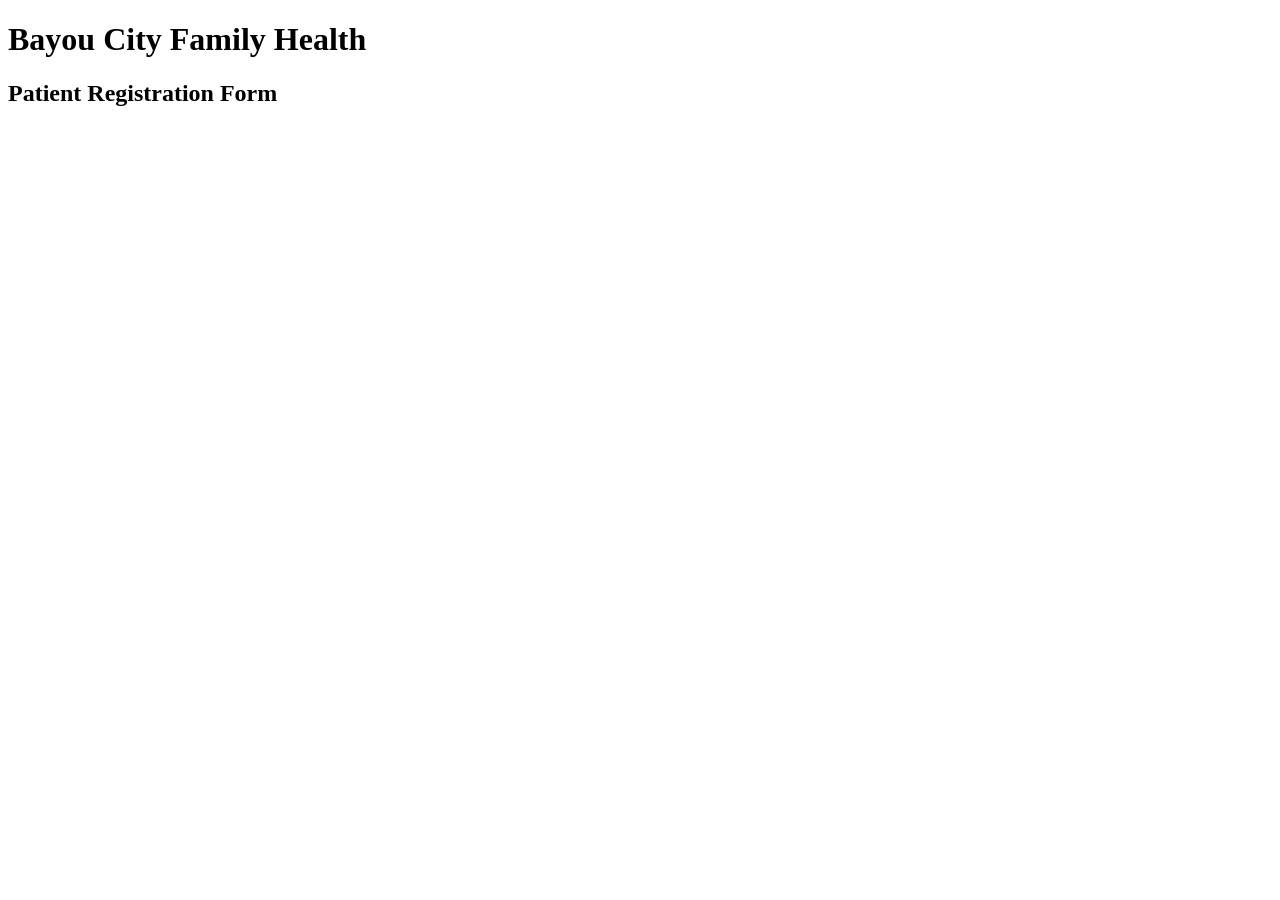
==== mis7375/homework1/homework1.html @ ec164c85 "Add header comment, head, and banner Added a patient registration form for Bayou City Family Health." ====
<!DOCTYPE html>

<!--
Program name: homework1.html
Author: Brian Nwabuoku
Date created: 09/26/2026
Date last edited: 09/26/2026
Version: 1.0
Description: Patient registration form for Bayou City Family Health.
-->

<html>
  
<head>
  <title>Bayou City Family Health - Patient Registration</title>
  <link rel="stylesheet" href="homework1.css">
</head>

<body>
  <div id="header">
    <h1>Bayou City Family Health</h1>
    <h2>Patient Registration Form</h2>
  </div>
</body>

</html>
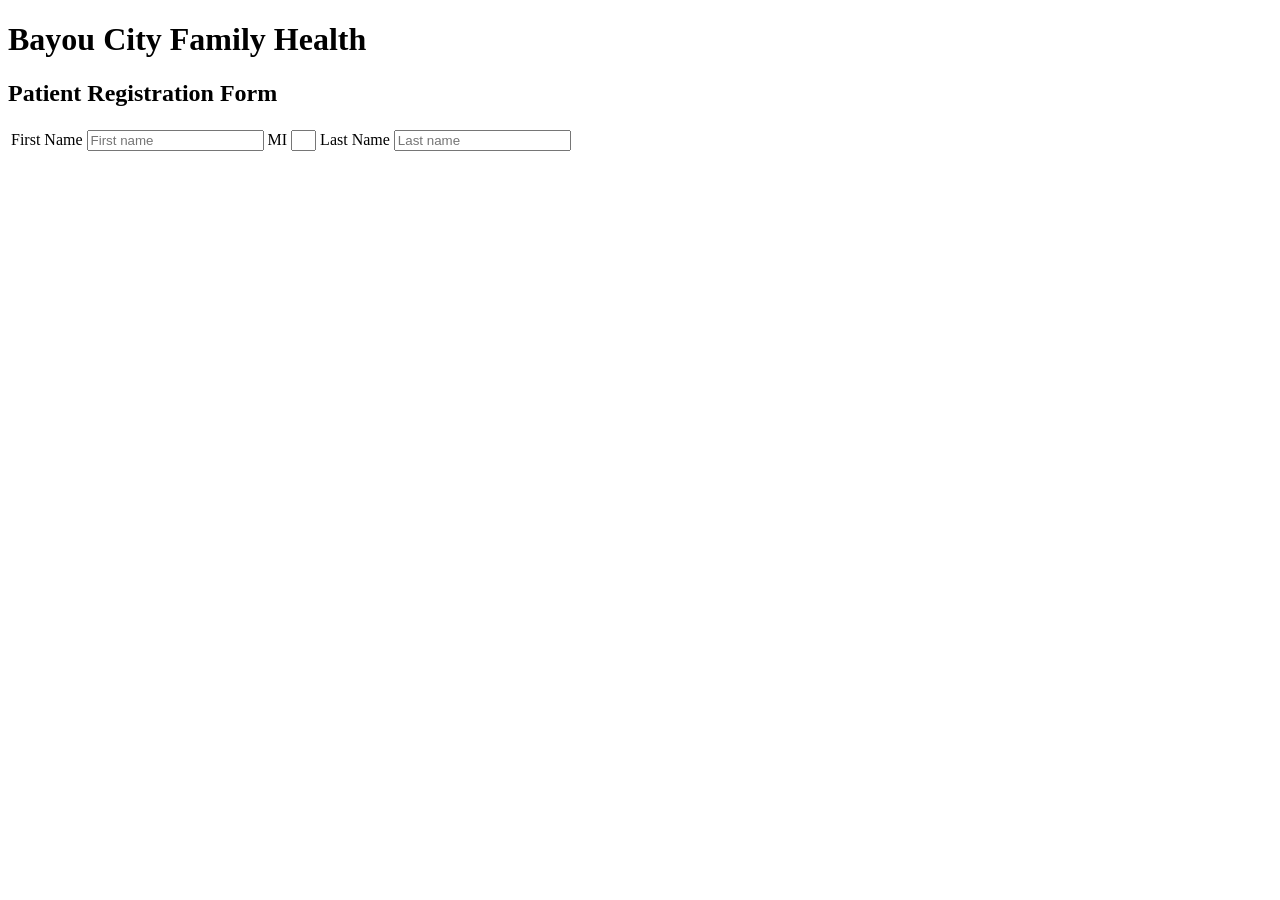
==== commit 272cfa0c: "Add name row: first name, middle initial, last name" ====
--- a/mis7375/homework1/homework1.html
+++ b/mis7375/homework1/homework1.html
@@ -10,17 +10,51 @@
 -->
 
 <html>
-  
 <head>
   <title>Bayou City Family Health - Patient Registration</title>
   <link rel="stylesheet" href="homework1.css">
 </head>
-
 <body>
   <div id="header">
     <h1>Bayou City Family Health</h1>
     <h2>Patient Registration Form</h2>
   </div>
+  <div id="main">
+    <form action="thankyou.html">
+      <table>
+        <!-- Name row: first name, middle initial, last name -->
+        <tr>
+          <td><label for="first_name">First Name</label></td>
+          <td>
+            <input type="text"
+              id="first_name"
+              name="first_name"
+              size="20"
+              maxlength="30"
+              placeholder="First name"
+              required>
+          </td>
+          <td><label for="middle_initial">MI</label></td>
+          <td>
+            <input type="text"
+              id="middle_initial"
+              name="middle_initial"
+              size="1"
+              maxlength="1">
+          </td>
+          <td><label for="last_name">Last Name</label></td>
+          <td>
+            <input type="text"
+              id="last_name"
+              name="last_name"
+              size="20"
+              maxlength="30"
+              placeholder="Last name"
+              required>
+          </td>
+        </tr>
+      </table>
+    </form>
+  </div>
 </body>
-
 </html>
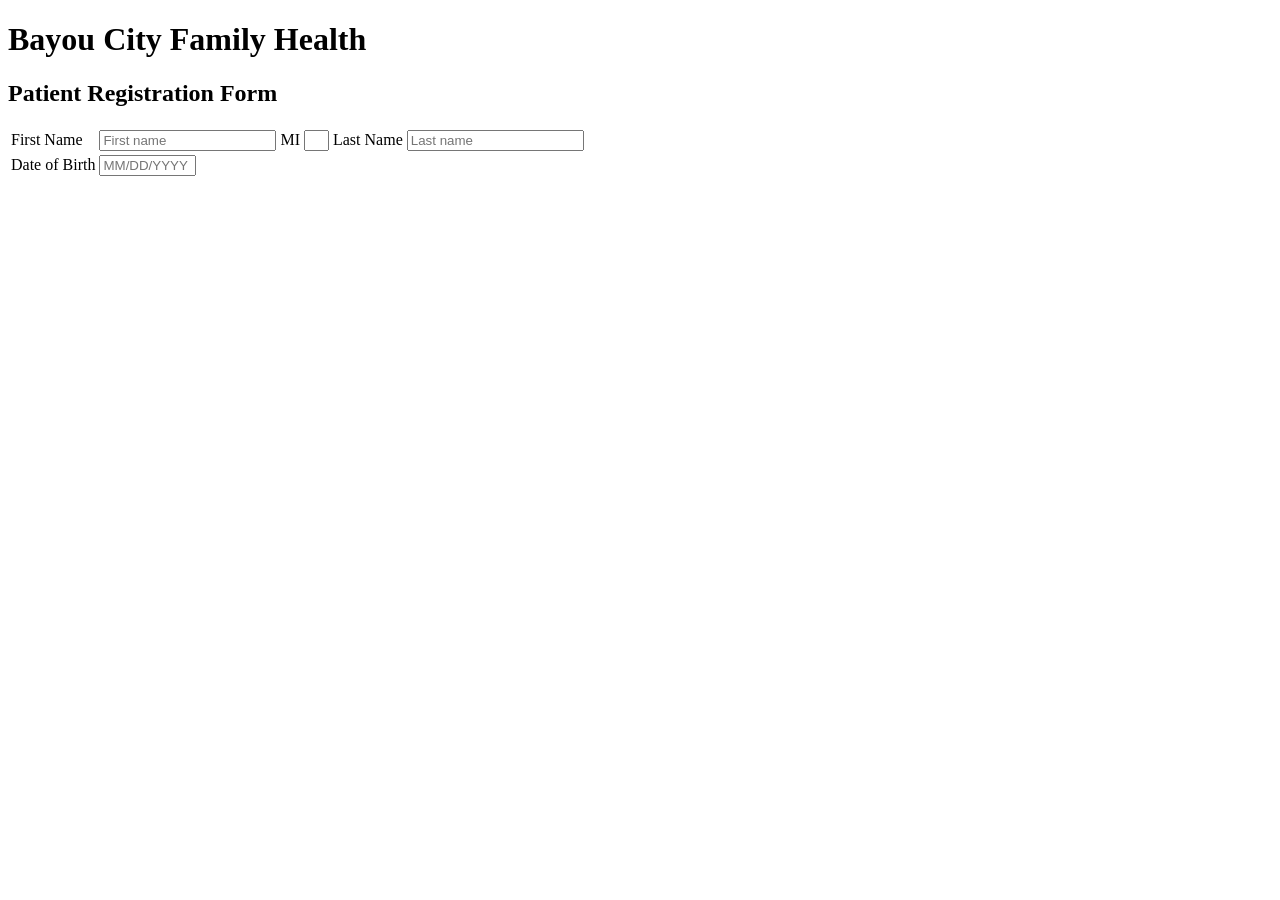
==== commit 11c9fb80: "Add date of birth row" ====
--- a/mis7375/homework1/homework1.html
+++ b/mis7375/homework1/homework1.html
@@ -53,6 +53,19 @@
               required>
           </td>
         </tr>
+        <!-- Date of birth row -->
+        <tr>
+          <td><label for="date_of_birth">Date of Birth</label></td>
+          <td>
+            <input type="text"
+              id="date_of_birth"
+              name="date_of_birth"
+              size="10"
+              maxlength="10"
+              placeholder="MM/DD/YYYY"
+              required>
+          </td>
+        </tr>
       </table>
     </form>
   </div>
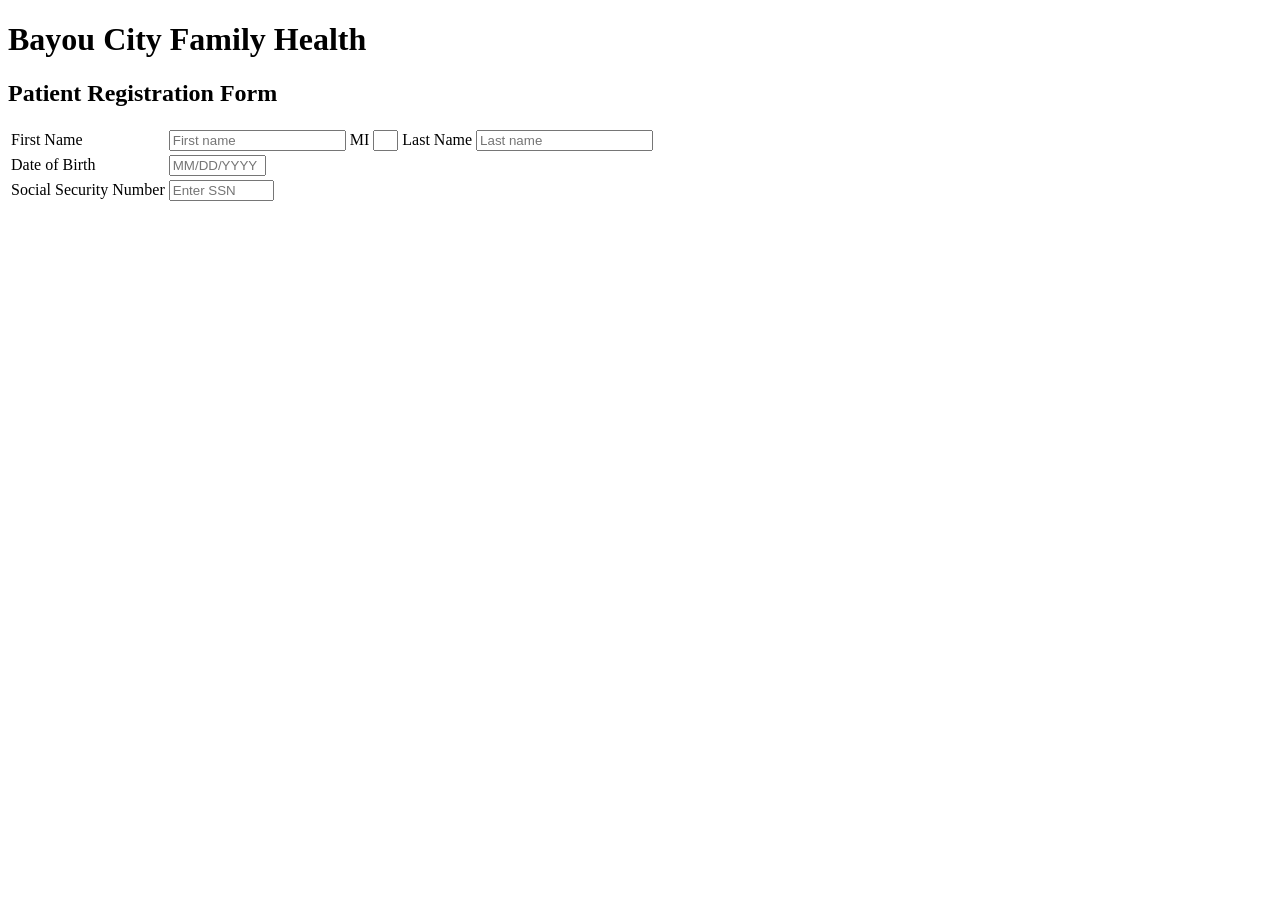
==== commit 597d4d24: "Add Social Security Number input field" ====
--- a/mis7375/homework1/homework1.html
+++ b/mis7375/homework1/homework1.html
@@ -66,6 +66,20 @@
               required>
           </td>
         </tr>
+        <!-- Social Security number row (test values only) -->
+        <tr>
+          <td><label for="ssn">Social Security Number</label></td>
+          <td>
+            <input type="password"
+              id="ssn"
+              name="ssn"
+              size="11"
+              minlength="9"
+              maxlength="11"
+              placeholder="Enter SSN"
+              required>
+          </td>
+        </tr>
       </table>
     </form>
   </div>
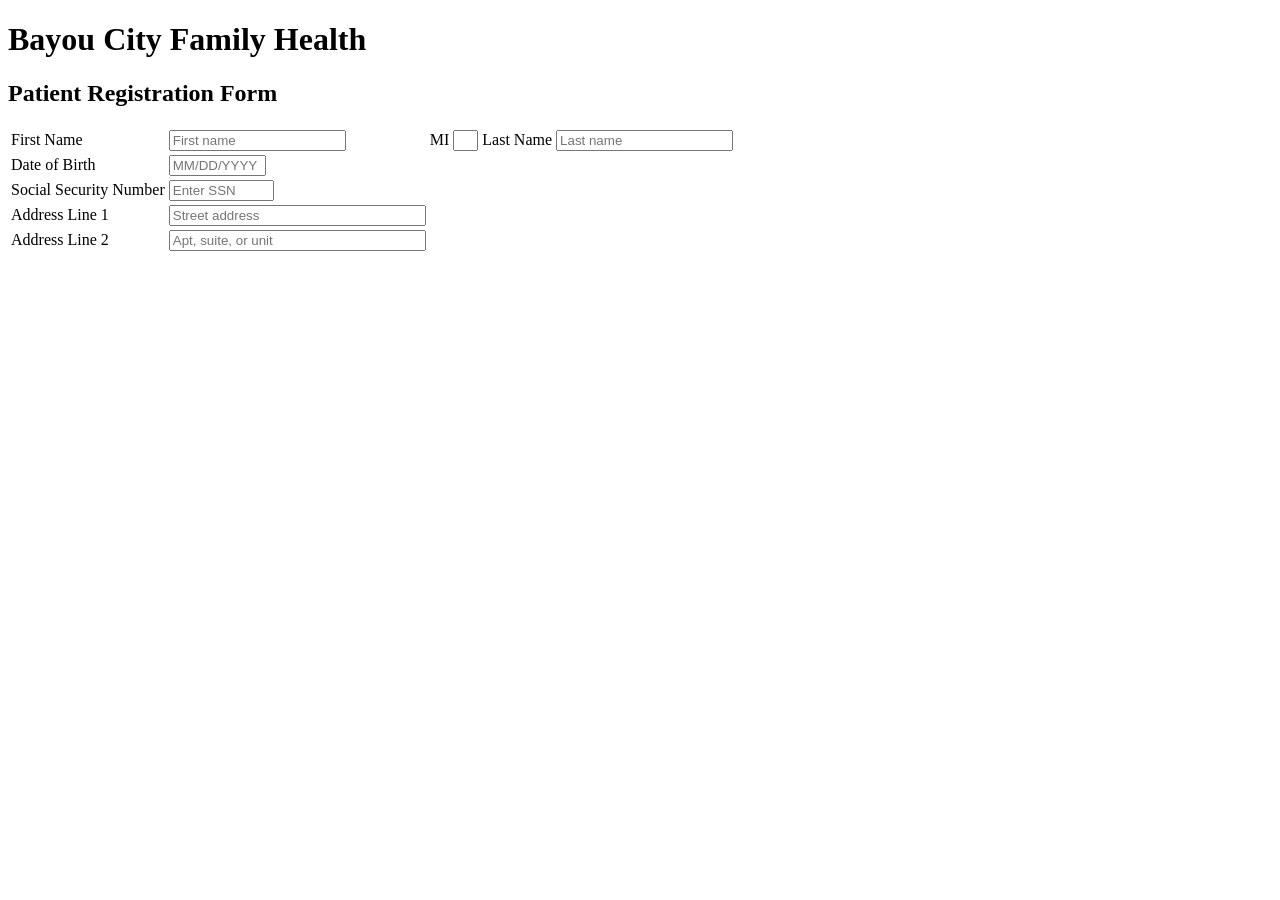
==== commit f5af9530: "Refactor comments and add address input fields Updated comments for clarity and added address input " ====
--- a/mis7375/homework1/homework1.html
+++ b/mis7375/homework1/homework1.html
@@ -66,7 +66,7 @@
               required>
           </td>
         </tr>
-        <!-- Social Security number row (test values only) -->
+        <!-- Social Security number row -->
         <tr>
           <td><label for="ssn">Social Security Number</label></td>
           <td>
@@ -80,6 +80,30 @@
               required>
           </td>
         </tr>
+        <!-- Address rows -->
+        <tr>
+          <td><label for="address_line1">Address Line 1</label></td>
+          <td>
+            <input type="text"
+              id="address_line1"
+              name="address_line1"
+              size="30"
+              maxlength="30"
+              placeholder="Street address"
+              required>
+          </td>
+        </tr>
+        <tr>
+          <td><label for="address_line2">Address Line 2</label></td>
+          <td>
+            <input type="text"
+              id="address_line2"
+              name="address_line2"
+              size="30"
+              maxlength="30"
+              placeholder="Apt, suite, or unit">
+          </td>
+        </tr>
       </table>
     </form>
   </div>
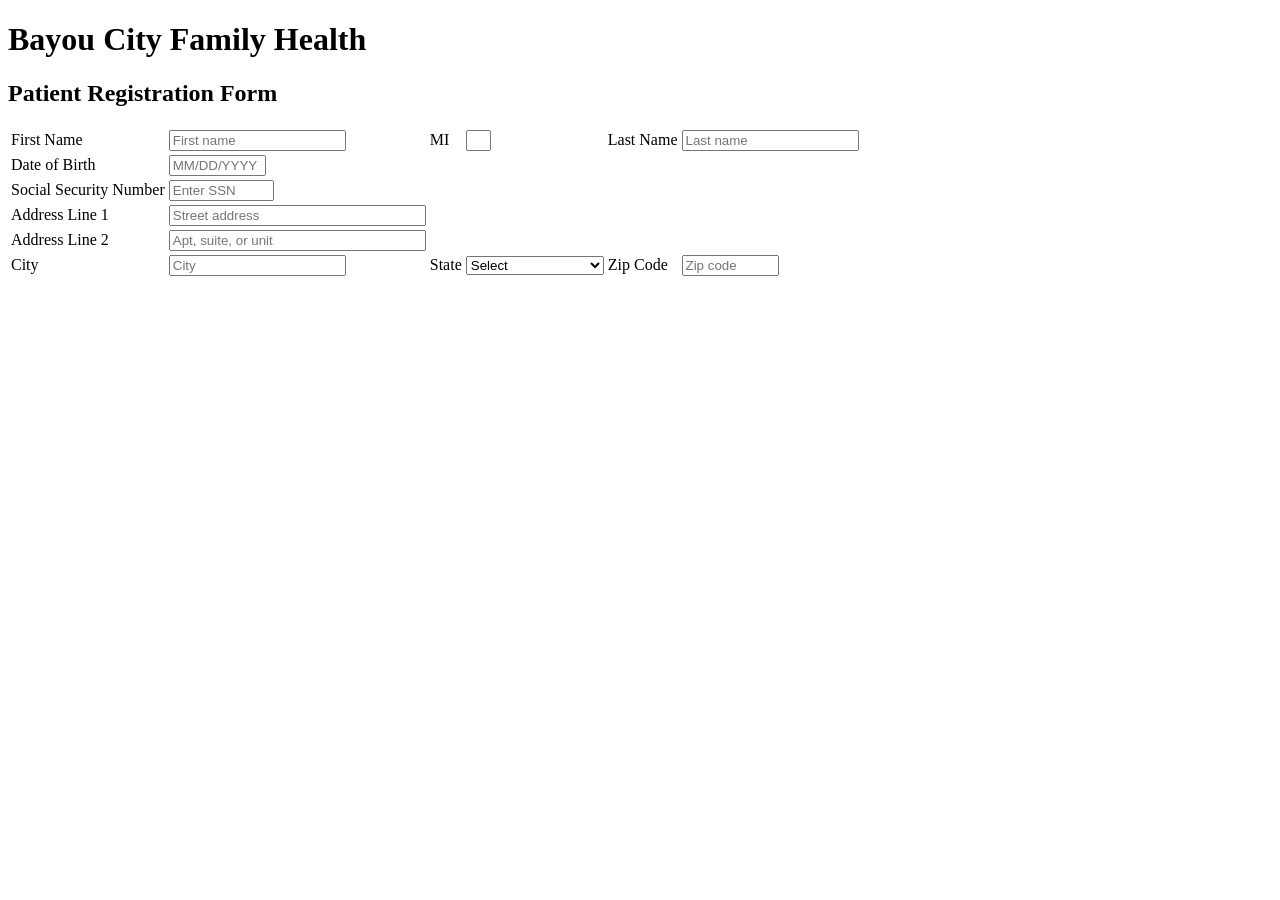
==== commit 215c0a41: "Add city, state, and zip code fields to form" ====
--- a/mis7375/homework1/homework1.html
+++ b/mis7375/homework1/homework1.html
@@ -104,6 +104,90 @@
               placeholder="Apt, suite, or unit">
           </td>
         </tr>
+        <!-- City, state, and zip code row -->
+        <tr>
+          <td><label for="city">City</label></td>
+          <td>
+            <input type="text"
+              id="city"
+              name="city"
+              size="20"
+              maxlength="30"
+              placeholder="City"
+              required>
+          </td>
+          <td><label for="state">State</label></td>
+          <td>
+            <select id="state"
+              name="state"
+              required>
+              <option value="">Select</option>
+              <option value="AL">Alabama</option>
+              <option value="AK">Alaska</option>
+              <option value="AZ">Arizona</option>
+              <option value="AR">Arkansas</option>
+              <option value="CA">California</option>
+              <option value="CO">Colorado</option>
+              <option value="CT">Connecticut</option>
+              <option value="DE">Delaware</option>
+              <option value="DC">District of Columbia</option>
+              <option value="FL">Florida</option>
+              <option value="GA">Georgia</option>
+              <option value="HI">Hawaii</option>
+              <option value="ID">Idaho</option>
+              <option value="IL">Illinois</option>
+              <option value="IN">Indiana</option>
+              <option value="IA">Iowa</option>
+              <option value="KS">Kansas</option>
+              <option value="KY">Kentucky</option>
+              <option value="LA">Louisiana</option>
+              <option value="ME">Maine</option>
+              <option value="MD">Maryland</option>
+              <option value="MA">Massachusetts</option>
+              <option value="MI">Michigan</option>
+              <option value="MN">Minnesota</option>
+              <option value="MS">Mississippi</option>
+              <option value="MO">Missouri</option>
+              <option value="MT">Montana</option>
+              <option value="NE">Nebraska</option>
+              <option value="NV">Nevada</option>
+              <option value="NH">New Hampshire</option>
+              <option value="NJ">New Jersey</option>
+              <option value="NM">New Mexico</option>
+              <option value="NY">New York</option>
+              <option value="NC">North Carolina</option>
+              <option value="ND">North Dakota</option>
+              <option value="OH">Ohio</option>
+              <option value="OK">Oklahoma</option>
+              <option value="OR">Oregon</option>
+              <option value="PA">Pennsylvania</option>
+              <option value="PR">Puerto Rico</option>
+              <option value="RI">Rhode Island</option>
+              <option value="SC">South Carolina</option>
+              <option value="SD">South Dakota</option>
+              <option value="TN">Tennessee</option>
+              <option value="TX">Texas</option>
+              <option value="UT">Utah</option>
+              <option value="VT">Vermont</option>
+              <option value="VA">Virginia</option>
+              <option value="WA">Washington</option>
+              <option value="WV">West Virginia</option>
+              <option value="WI">Wisconsin</option>
+              <option value="WY">Wyoming</option>
+            </select>
+          </td>
+          <td><label for="zip_code">Zip Code</label></td>
+          <td>
+            <input type="text"
+              id="zip_code"
+              name="zip_code"
+              size="10"
+              minlength="5"
+              maxlength="10"
+              placeholder="Zip code"
+              required>
+          </td>
+        </tr>
       </table>
     </form>
   </div>
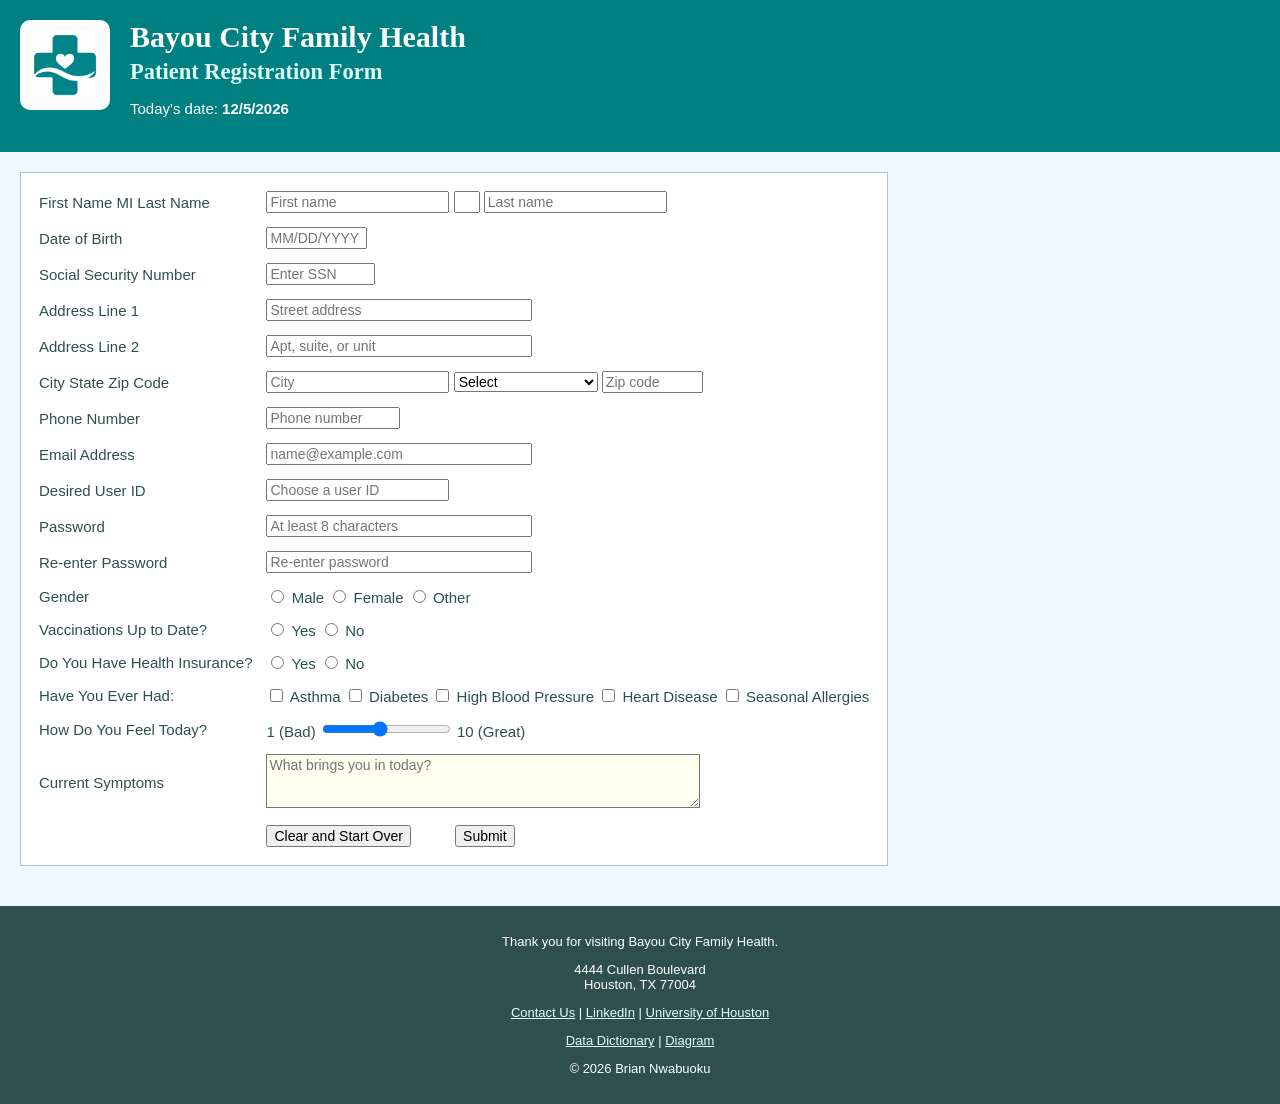
==== commit 548768e2: "Add Homework 1 patient registration form Adds the Bayou City Family Health patient registration form" ====
--- a/mis7375/homework1/homework1.html
+++ b/mis7375/homework1/homework1.html
@@ -4,7 +4,7 @@
 Program name: homework1.html
 Author: Brian Nwabuoku
 Date created: 09/26/2026
-Date last edited: 09/26/2026
+Date last edited: 09/29/2026
 Version: 1.0
 Description: Patient registration form for Bayou City Family Health.
 -->
@@ -16,108 +16,111 @@
 </head>
 <body>
   <div id="header">
+    <!-- Banner with our logo, company name, and today's date -->
+    <img id="logo" src="bayou-city-family-health-logo.png" alt="Bayou City Family Health logo">
     <h1>Bayou City Family Health</h1>
     <h2>Patient Registration Form</h2>
+    <!-- The script at the bottom of the page fills in the date -->
+    <p>Today's date: <span id="today">Date goes here</span></p>
   </div>
   <div id="main">
     <form action="thankyou.html">
-      <table>
-        <!-- Name row: first name, middle initial, last name -->
-        <tr>
-          <td><label for="first_name">First Name</label></td>
-          <td>
-            <input type="text"
-              id="first_name"
-              name="first_name"
-              size="20"
-              maxlength="30"
-              placeholder="First name"
-              required>
-          </td>
-          <td><label for="middle_initial">MI</label></td>
-          <td>
-            <input type="text"
-              id="middle_initial"
-              name="middle_initial"
-              size="1"
-              maxlength="1">
-          </td>
-          <td><label for="last_name">Last Name</label></td>
-          <td>
-            <input type="text"
-              id="last_name"
-              name="last_name"
-              size="20"
-              maxlength="30"
-              placeholder="Last name"
-              required>
-          </td>
-        </tr>
-        <!-- Date of birth row -->
-        <tr>
-          <td><label for="date_of_birth">Date of Birth</label></td>
-          <td>
-            <input type="text"
-              id="date_of_birth"
-              name="date_of_birth"
-              size="10"
-              maxlength="10"
-              placeholder="MM/DD/YYYY"
-              required>
-          </td>
-        </tr>
-        <!-- Social Security number row -->
+      <table class="form">
+        <!-- First name, middle initial, and last name share one row -->
+        <tr>
+          <td>
+            <label for="firstname">First Name</label>
+            <label for="middleinit">MI</label>
+            <label for="lastname">Last Name</label>
+          </td>
+          <td>
+            <input type="text"
+            id="firstname"
+            name="firstname"
+            size="20"
+            maxlength="30"
+            placeholder="First name"
+            required>
+            <input type="text"
+            id="middleinit"
+            name="middleinit"
+            size="1"
+            maxlength="1">
+            <input type="text"
+            id="lastname"
+            name="lastname"
+            size="20"
+            maxlength="30"
+            placeholder="Last name"
+            required>
+          </td>
+        </tr>
+        <!-- Date of birth -->
+        <tr>
+          <td><label for="dob">Date of Birth</label></td>
+          <td>
+            <input type="text"
+            id="dob"
+            name="dob"
+            size="10"
+            maxlength="10"
+            placeholder="MM/DD/YYYY"
+            required>
+          </td>
+        </tr>
+        <!-- SSN is hidden like a password, and dashes are optional -->
         <tr>
           <td><label for="ssn">Social Security Number</label></td>
           <td>
             <input type="password"
-              id="ssn"
-              name="ssn"
-              size="11"
-              minlength="9"
-              maxlength="11"
-              placeholder="Enter SSN"
-              required>
-          </td>
-        </tr>
-        <!-- Address rows -->
-        <tr>
-          <td><label for="address_line1">Address Line 1</label></td>
-          <td>
-            <input type="text"
-              id="address_line1"
-              name="address_line1"
-              size="30"
-              maxlength="30"
-              placeholder="Street address"
-              required>
-          </td>
-        </tr>
-        <tr>
-          <td><label for="address_line2">Address Line 2</label></td>
-          <td>
-            <input type="text"
-              id="address_line2"
-              name="address_line2"
-              size="30"
-              maxlength="30"
-              placeholder="Apt, suite, or unit">
-          </td>
-        </tr>
-        <!-- City, state, and zip code row -->
-        <tr>
-          <td><label for="city">City</label></td>
-          <td>
-            <input type="text"
-              id="city"
-              name="city"
-              size="20"
-              maxlength="30"
-              placeholder="City"
-              required>
-          </td>
-          <td><label for="state">State</label></td>
-          <td>
+            id="ssn"
+            name="ssn"
+            size="11"
+            minlength="9"
+            maxlength="11"
+            placeholder="Enter SSN"
+            required>
+          </td>
+        </tr>
+        <!-- Address -->
+        <tr>
+          <td><label for="addr1">Address Line 1</label></td>
+          <td>
+            <input type="text"
+            id="addr1"
+            name="addr1"
+            size="30"
+            maxlength="30"
+            placeholder="Street address"
+            required>
+          </td>
+        </tr>
+        <tr>
+          <td><label for="addr2">Address Line 2</label></td>
+          <td>
+            <input type="text"
+            id="addr2"
+            name="addr2"
+            size="30"
+            maxlength="30"
+            placeholder="Apt, suite, or unit">
+          </td>
+        </tr>
+        <!-- City, state, and zip share one row -->
+        <tr>
+          <td>
+            <label for="city">City</label>
+            <label for="state">State</label>
+            <label for="zip">Zip Code</label>
+          </td>
+          <td>
+            <input type="text"
+            id="city"
+            name="city"
+            size="20"
+            maxlength="30"
+            placeholder="City"
+            required>
             <select id="state"
               name="state"
               required>
@@ -175,21 +178,232 @@
               <option value="WI">Wisconsin</option>
               <option value="WY">Wyoming</option>
             </select>
-          </td>
-          <td><label for="zip_code">Zip Code</label></td>
-          <td>
-            <input type="text"
-              id="zip_code"
-              name="zip_code"
-              size="10"
-              minlength="5"
-              maxlength="10"
-              placeholder="Zip code"
-              required>
+            <input type="text"
+            id="zip"
+            name="zip"
+            size="10"
+            minlength="5"
+            maxlength="10"
+            placeholder="Zip code"
+            required>
+          </td>
+        </tr>
+        <!-- Phone -->
+        <tr>
+          <td><label for="phone">Phone Number</label></td>
+          <td>
+            <input type="tel"
+            id="phone"
+            name="phone"
+            size="14"
+            minlength="10"
+            maxlength="14"
+            placeholder="Phone number"
+            required>
+          </td>
+        </tr>
+        <!-- Email -->
+        <tr>
+          <td><label for="email">Email Address</label></td>
+          <td>
+            <input type="email"
+            id="email"
+            name="email"
+            size="30"
+            minlength="6"
+            maxlength="100"
+            placeholder="name@example.com"
+            required>
+          </td>
+        </tr>
+        <!-- User ID is kept separate from the email -->
+        <tr>
+          <td><label for="userid">Desired User ID</label></td>
+          <td>
+            <input type="text"
+            id="userid"
+            name="userid"
+            size="20"
+            minlength="5"
+            maxlength="20"
+            placeholder="Choose a user ID"
+            required>
+          </td>
+        </tr>
+        <!-- Password is typed twice so we can check that they match -->
+        <tr>
+          <td><label for="password1">Password</label></td>
+          <td>
+            <input type="password"
+            id="password1"
+            name="password1"
+            size="30"
+            minlength="8"
+            maxlength="30"
+            placeholder="At least 8 characters"
+            required>
+          </td>
+        </tr>
+        <tr>
+          <td><label for="password2">Re-enter Password</label></td>
+          <td>
+            <input type="password"
+            id="password2"
+            name="password2"
+            size="30"
+            minlength="8"
+            maxlength="30"
+            placeholder="Re-enter password"
+            required>
+          </td>
+        </tr>
+        <!-- Gender uses one name for the group and a numbered id for each button -->
+        <tr>
+          <td>Gender</td>
+          <td>
+            <input type="radio"
+            id="gender1"
+            name="gender"
+            value="M"
+            required>
+            <label for="gender1">Male</label>
+            <input type="radio"
+            id="gender2"
+            name="gender"
+            value="F">
+            <label for="gender2">Female</label>
+            <input type="radio"
+            id="gender3"
+            name="gender"
+            value="O">
+            <label for="gender3">Other</label>
+          </td>
+        </tr>
+        <!-- Vaccinations are saved as 1 for yes and 0 for no -->
+        <tr>
+          <td>Vaccinations Up to Date?</td>
+          <td>
+            <input type="radio"
+            id="vaccinated1"
+            name="vaccinated"
+            value="1"
+            required>
+            <label for="vaccinated1">Yes</label>
+            <input type="radio"
+            id="vaccinated2"
+            name="vaccinated"
+            value="0">
+            <label for="vaccinated2">No</label>
+          </td>
+        </tr>
+        <!-- Insurance is saved as 1 for yes and 0 for no -->
+        <tr>
+          <td>Do You Have Health Insurance?</td>
+          <td>
+            <input type="radio"
+            id="insurance1"
+            name="insurance"
+            value="1"
+            required>
+            <label for="insurance1">Yes</label>
+            <input type="radio"
+            id="insurance2"
+            name="insurance"
+            value="0">
+            <label for="insurance2">No</label>
+          </td>
+        </tr>
+        <!-- Each medical history box is its own yes or no field -->
+        <tr>
+          <td>Have You Ever Had:</td>
+          <td>
+            <input type="checkbox"
+            id="asthma"
+            name="asthma"
+            value="1">
+            <label for="asthma">Asthma</label>
+            <input type="checkbox"
+            id="diabetes"
+            name="diabetes"
+            value="1">
+            <label for="diabetes">Diabetes</label>
+            <input type="checkbox"
+            id="bloodpressure"
+            name="bloodpressure"
+            value="1">
+            <label for="bloodpressure">High Blood Pressure</label>
+            <input type="checkbox"
+            id="heartdisease"
+            name="heartdisease"
+            value="1">
+            <label for="heartdisease">Heart Disease</label>
+            <input type="checkbox"
+            id="allergies"
+            name="allergies"
+            value="1">
+            <label for="allergies">Seasonal Allergies</label>
+          </td>
+        </tr>
+        <!-- How the patient feels today, from 1 to 10 -->
+        <tr>
+          <td><label for="healthscale">How Do You Feel Today?</label></td>
+          <td>
+            1 (Bad)
+            <input type="range"
+            id="healthscale"
+            name="healthscale"
+            min="1"
+            max="10"
+            step="1"
+            value="5">
+            10 (Great)
+          </td>
+        </tr>
+        <!-- Symptoms or reason for the visit -->
+        <tr>
+          <td><label for="symptoms">Current Symptoms</label></td>
+          <td>
+            <textarea id="symptoms"
+            name="symptoms"
+            rows="3"
+            cols="50"
+            placeholder="What brings you in today?"></textarea>
+          </td>
+        </tr>
+        <!-- Clear resets the form, and Submit goes to the thank-you page -->
+        <tr>
+          <td></td>
+          <td>
+            <input type="reset"
+            value="Clear and Start Over">
+            <input type="submit"
+            value="Submit">
           </td>
         </tr>
       </table>
     </form>
   </div>
+  <!-- Footer with our address, contact, social links, and my homework files -->
+  <div id="footer">
+    <p>Thank you for visiting Bayou City Family Health.</p>
+    <p>
+      4444 Cullen Boulevard<br>
+      Houston, TX 77004
+    </p>
+    <p>
+      <a href="#">Contact Us</a> |
+      <a href="https://www.linkedin.com/in/briannwabuoku">LinkedIn</a> |
+      <a href="https://www.uh.edu">University of Houston</a>
+    </p>
+    <p>
+      <a href="mis7375-homework1-data-dictionary.xlsx">Data Dictionary</a> |
+      <a href="mis7375-homework1-diagram.png">Diagram</a>
+    </p>
+    <p>&copy; 2026 Brian Nwabuoku</p>
+  </div>
+  <!-- Writes today's date into the banner -->
+  <script>
+    document.getElementById("today").innerHTML = new Date().toLocaleDateString();
+  </script>
 </body>
 </html>
--- a/mis7375/homework1/homework1.css
+++ b/mis7375/homework1/homework1.css
@@ -0,0 +1,121 @@
+/*
+Program name: homework1.css
+Author: Brian Nwabuoku
+Date created: 09/29/2026
+Date last edited: 09/29/2026
+Version: 1.0
+Description: External style sheet for the Bayou City Family Health patient registration form.
+*/
+
+/* Tag selector for the page background, font, and text color */
+body {
+  background-color: aliceblue;
+  font-family: Verdana, Arial, sans-serif;
+  font-size: 15px;
+  color: darkslategray;
+  margin: 0;
+}
+
+/* Tag selectors for the heading fonts and colors */
+h1 {
+  font-family: Georgia, "Times New Roman", serif;
+  color: white;
+  margin: 0;
+}
+
+h2 {
+  font-family: Georgia, "Times New Roman", serif;
+  color: lightcyan;
+  margin: 5px 0;
+}
+
+/* ID selector for the teal banner at the top */
+#header {
+  background-color: teal;
+  padding: 20px;
+  color: white;
+  overflow: auto;
+}
+
+/* ID selector that puts the logo on a white tile at the left of the banner */
+#logo {
+  float: left;
+  height: 90px;
+  margin-right: 20px;
+  background-color: white;
+  border-radius: 10px;
+}
+
+/* ID selector for today's date in the banner */
+#today {
+  font-weight: bold;
+}
+
+/* ID selector for the section that holds the form */
+#main {
+  padding: 20px;
+}
+
+/* Class selector for the white box around the form */
+.form {
+  background-color: white;
+  border: 1px solid lightsteelblue;
+  padding: 10px;
+}
+
+/* Tag selector that gives each table cell a little room */
+td {
+  padding: 6px;
+  vertical-align: middle;
+}
+
+/* Tag selectors so form fields use the page font, not the browser default */
+input,
+select,
+textarea {
+  font-family: Verdana, Arial, sans-serif;
+  font-size: 14px;
+}
+
+/* Tag selector for the field labels */
+label {
+  color: darkslategray;
+}
+
+/* Name selector for the light tint on the symptoms box */
+textarea[name="symptoms"] {
+  background-color: ivory;
+}
+
+/* Type selector for the space between Clear and Submit */
+input[type="reset"] {
+  margin-right: 40px;
+}
+
+/* ID selector for the dark footer at the bottom of the page */
+#footer {
+  background-color: darkslategray;
+  color: white;
+  text-align: center;
+  font-size: 13px;
+  padding: 15px;
+  margin-top: 20px;
+}
+
+/* Tag selectors for links and visited links */
+a {
+  color: teal;
+}
+
+a:visited {
+  color: purple;
+}
+
+/* ID and tag selectors together keep the footer links readable on the dark background */
+#footer a {
+  color: lightcyan;
+}
+
+#footer a:visited {
+  color: plum;
+}
